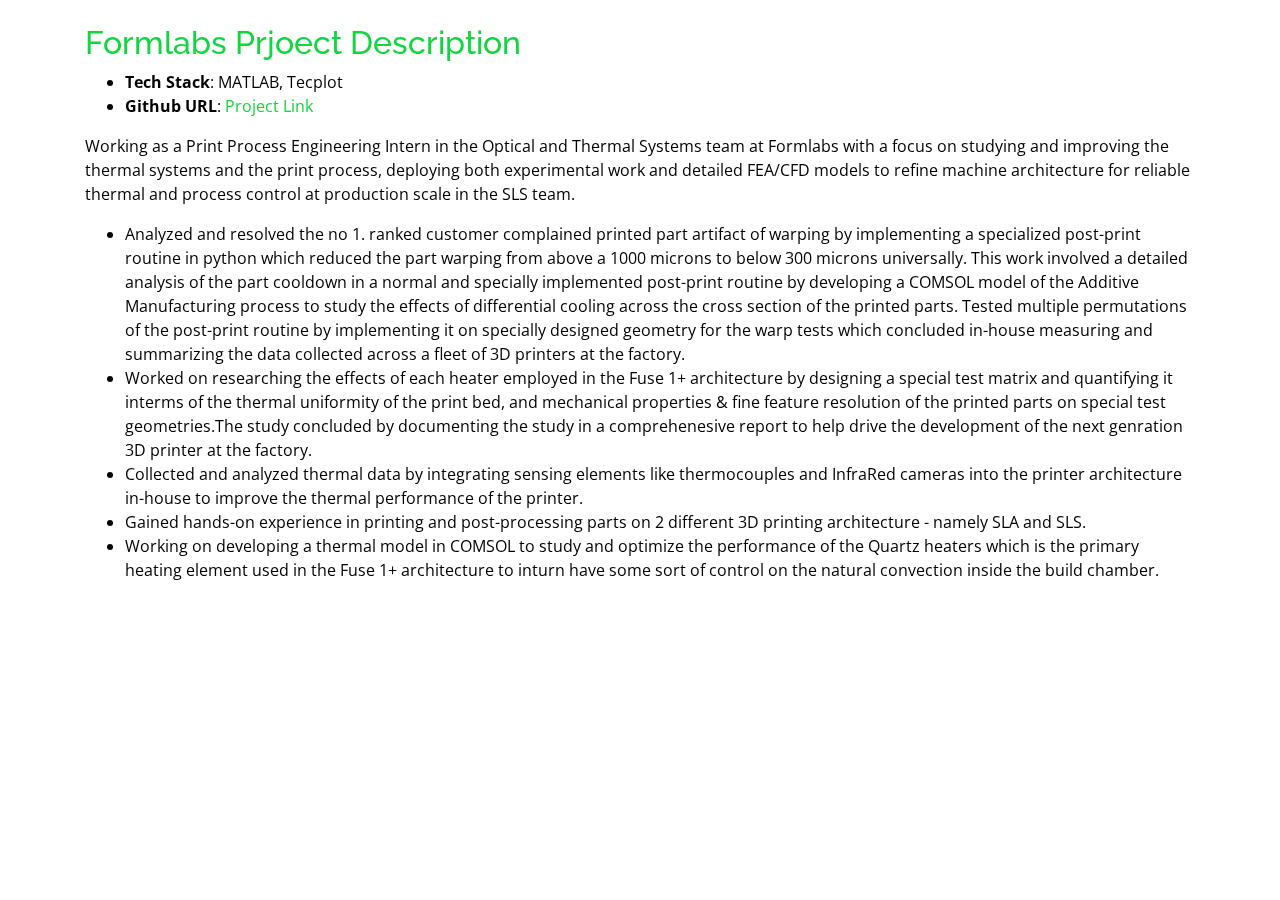
==== projects/fl.html @ 3a10393a "Update fl.html" ====
<html lang="en"><head>
  <meta charset="utf-8">
  <meta content="width=device-width, initial-scale=1.0" name="viewport">

  <title>Video Description Generator</title>
  <meta content="" name="descriptison">
  <meta content="" name="keywords">

  <!-- Favicons -->
  <link href="../assets/img/favicon.png" rel="icon">
  <link href="../assets/img/apple-touch-icon.png" rel="apple-touch-icon">

  <!-- Google Fonts -->
  <link href="https://fonts.googleapis.com/css?family=Open+Sans:300,300i,400,400i,600,600i,700,700i|Raleway:300,300i,400,400i,500,500i,600,600i,700,700i|Poppins:300,300i,400,400i,500,500i,600,600i,700,700i" rel="stylesheet">

  <!-- Vendor CSS Files -->
  <link href="../assets/vendor/bootstrap/css/bootstrap.min.css" rel="stylesheet">
  <link href="../assets/vendor/icofont/icofont.min.css" rel="stylesheet">
  <link href="../assets/vendor/remixicon/remixicon.css" rel="stylesheet">
  <link href="../assets/vendor/owl.carousel/assets/owl.carousel.min.css" rel="stylesheet">
  <link href="../assets/vendor/boxicons/css/boxicons.min.css" rel="stylesheet">
  <link href="../assets/vendor/venobox/venobox.css" rel="stylesheet">

  <!-- Template Main CSS File -->
  <link href="../assets/css/style.css" rel="stylesheet">

  <!-- =======================================================
  * Template Name: Personal - v2.2.0
  * Template URL: https://bootstrapmade.com/personal-free-resume-bootstrap-template/
  * Author: BootstrapMade.com
  * License: https://bootstrapmade.com/license/
  ======================================================== -->
</head>

<body data-gr-c-s-loaded="true">

<!-- ======= Portfolio Details ======= -->
  <main id="main">
    <div id="portfolio-details" class="portfolio-details">
      <div class="container">

        <div class="row">

          <div class="col-lg-12 portfolio-info">
            <br>
            <h2 style="color:#12d640">Formlabs Prjoect Description</h2>

              <ul>
                <li><strong>Tech Stack</strong>: MATLAB, Tecplot</li>
                <li><strong>Github URL</strong>: <a href="https://github.com/Jagannad101/SelectiveLM" target="_blank">Project Link</a></li>
              </ul>
  
                <p>
                   Working as a Print Process Engineering Intern in the Optical and Thermal Systems team at Formlabs with a focus on studying and improving the thermal systems and the print process, deploying both experimental work and detailed FEA/CFD models to refine machine architecture for reliable thermal and process control at production scale in the SLS team.           
                </p>
                <ul>
                <li>
                 Analyzed and resolved the no 1. ranked customer complained printed part artifact of warping by implementing a specialized post-print routine in python which reduced the part warping from above a 1000 microns to below 300 microns universally. This work involved a detailed analysis of the part cooldown in a normal and specially implemented post-print routine by developing a COMSOL model of the Additive Manufacturing process to study the effects of differential cooling across the cross section of the printed parts. Tested multiple permutations of the post-print routine by implementing it on specially designed geometry for the warp tests which concluded in-house measuring and summarizing the data collected across a fleet of 3D printers at the factory.
               </li>
                 
                <li>
                 Worked on researching the effects of each heater employed in the Fuse 1+ architecture by designing a special test matrix and quantifying it interms of the thermal uniformity of the print bed, and mechanical properties & fine feature resolution of the printed parts on special test geometries.The study concluded by documenting the study in a comprehenesive report to help drive the development of the next genration 3D printer at the factory. 
                </li>
                <li>
                 Collected and analyzed thermal data by integrating sensing elements like thermocouples and InfraRed cameras  into the printer architecture in-house to improve the thermal performance of the printer.
                </li>

                <li>
                  Gained hands-on experience in printing and post-processing parts on 2 different 3D printing architecture - namely SLA and SLS.
                </li>
                <li>
                 Working on developing a thermal model in COMSOL to study and optimize the performance of the Quartz heaters which is the primary heating element used in the Fuse 1+ architecture to inturn have some sort of control on the natural convection inside the build chamber.
                </li>
                
                 

          </div>

        </div>

      </div>
    </div><!-- End Portfolio Details -->
  </main><!-- End #main -->

 <!-- Vendor JS Files -->
  <script async="" src="//www.google-analytics.com/analytics.js"></script><script src="assets/vendor/jquery/jquery.min.js"></script>
  <script src="../assets/vendor/bootstrap/js/bootstrap.bundle.min.js"></script>
  <script src="../assets/vendor/jquery.easing/jquery.easing.min.js"></script>
  <script src="../assets/vendor/php-email-form/validate.js"></script>
  <script src="../assets/vendor/waypoints/jquery.waypoints.min.js"></script>
  <script src="../assets/vendor/counterup/counterup.min.js"></script>
  <script src="../assets/vendor/owl.carousel/owl.carousel.min.js"></script>
  <script src="../assets/vendor/isotope-layout/isotope.pkgd.min.js"></script>
  <script src="../assets/vendor/venobox/venobox.min.js"></script>

  <!-- Template Main JS File -->
  <script src="../assets/js/main.js"></script>

  <script>if( window.self == window.top ) { (function(i,s,o,g,r,a,m){i['GoogleAnalyticsObject']=r;i[r]=i[r]||function(){ (i[r].q=i[r].q||[]).push(arguments)},i[r].l=1*new Date();a=s.createElement(o), m=s.getElementsByTagName(o)[0];a.async=1;a.src=g;m.parentNode.insertBefore(a,m) })(window,document,'script','//www.google-analytics.com/analytics.js','ga'); ga('create', 'UA-55234356-4', 'auto'); ga('send', 'pageview'); } </script>

</body>
</html>
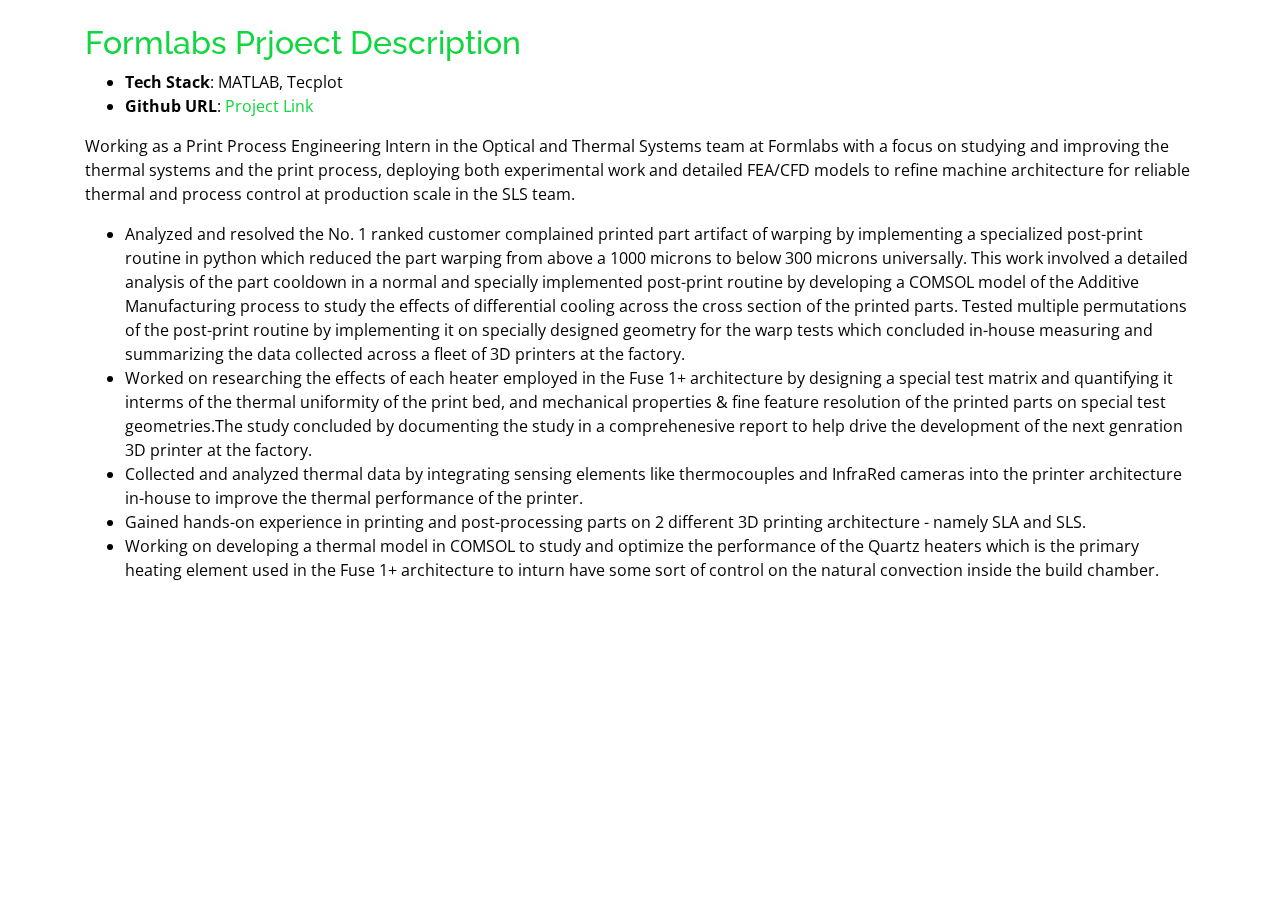
==== commit de99cc6f: "Update fl.html" ====
--- a/projects/fl.html
+++ b/projects/fl.html
@@ -55,7 +55,7 @@
                 </p>
                 <ul>
                 <li>
-                 Analyzed and resolved the no 1. ranked customer complained printed part artifact of warping by implementing a specialized post-print routine in python which reduced the part warping from above a 1000 microns to below 300 microns universally. This work involved a detailed analysis of the part cooldown in a normal and specially implemented post-print routine by developing a COMSOL model of the Additive Manufacturing process to study the effects of differential cooling across the cross section of the printed parts. Tested multiple permutations of the post-print routine by implementing it on specially designed geometry for the warp tests which concluded in-house measuring and summarizing the data collected across a fleet of 3D printers at the factory.
+                 Analyzed and resolved the No. 1 ranked customer complained printed part artifact of warping by implementing a specialized post-print routine in python which reduced the part warping from above a 1000 microns to below 300 microns universally. This work involved a detailed analysis of the part cooldown in a normal and specially implemented post-print routine by developing a COMSOL model of the Additive Manufacturing process to study the effects of differential cooling across the cross section of the printed parts. Tested multiple permutations of the post-print routine by implementing it on specially designed geometry for the warp tests which concluded in-house measuring and summarizing the data collected across a fleet of 3D printers at the factory.
                </li>
                  
                 <li>
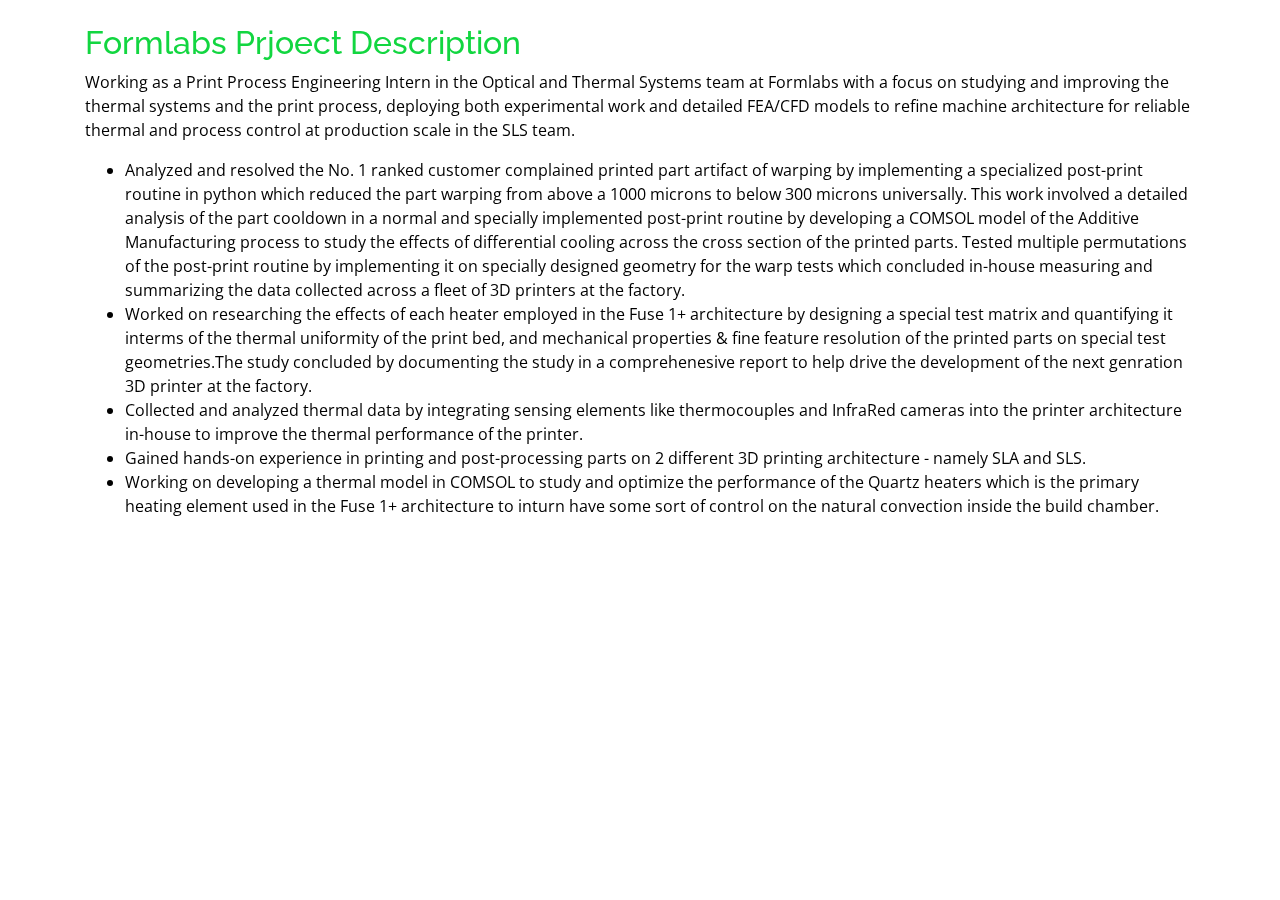
==== commit d30eb4af: "Update fl.html" ====
--- a/projects/fl.html
+++ b/projects/fl.html
@@ -45,10 +45,7 @@
             <br>
             <h2 style="color:#12d640">Formlabs Prjoect Description</h2>
 
-              <ul>
-                <li><strong>Tech Stack</strong>: MATLAB, Tecplot</li>
-                <li><strong>Github URL</strong>: <a href="https://github.com/Jagannad101/SelectiveLM" target="_blank">Project Link</a></li>
-              </ul>
+               
   
                 <p>
                    Working as a Print Process Engineering Intern in the Optical and Thermal Systems team at Formlabs with a focus on studying and improving the thermal systems and the print process, deploying both experimental work and detailed FEA/CFD models to refine machine architecture for reliable thermal and process control at production scale in the SLS team.           
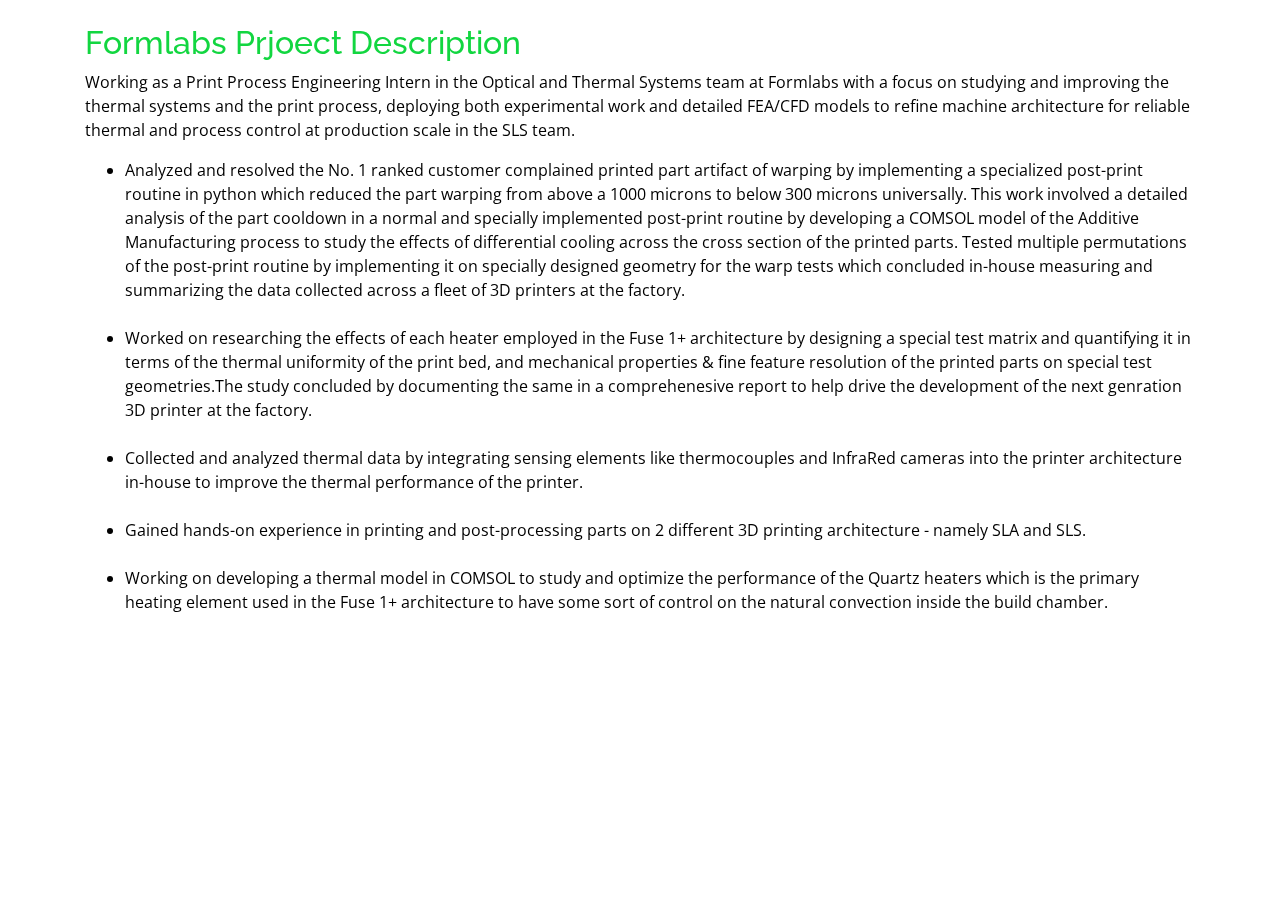
==== commit b42b347e: "Update fl.html" ====
--- a/projects/fl.html
+++ b/projects/fl.html
@@ -54,19 +54,27 @@
                 <li>
                  Analyzed and resolved the No. 1 ranked customer complained printed part artifact of warping by implementing a specialized post-print routine in python which reduced the part warping from above a 1000 microns to below 300 microns universally. This work involved a detailed analysis of the part cooldown in a normal and specially implemented post-print routine by developing a COMSOL model of the Additive Manufacturing process to study the effects of differential cooling across the cross section of the printed parts. Tested multiple permutations of the post-print routine by implementing it on specially designed geometry for the warp tests which concluded in-house measuring and summarizing the data collected across a fleet of 3D printers at the factory.
                </li>
+               <br>
                  
                 <li>
-                 Worked on researching the effects of each heater employed in the Fuse 1+ architecture by designing a special test matrix and quantifying it interms of the thermal uniformity of the print bed, and mechanical properties & fine feature resolution of the printed parts on special test geometries.The study concluded by documenting the study in a comprehenesive report to help drive the development of the next genration 3D printer at the factory. 
+                 Worked on researching the effects of each heater employed in the Fuse 1+ architecture by designing a special test matrix and quantifying it in terms of the thermal uniformity of the print bed, and mechanical properties & fine feature resolution of the printed parts on special test geometries.The study concluded by documenting the same in a comprehenesive report to help drive the development of the next genration 3D printer at the factory. 
                 </li>
+
+                <br>
                 <li>
                  Collected and analyzed thermal data by integrating sensing elements like thermocouples and InfraRed cameras  into the printer architecture in-house to improve the thermal performance of the printer.
                 </li>
 
+                <br>
+
                 <li>
                   Gained hands-on experience in printing and post-processing parts on 2 different 3D printing architecture - namely SLA and SLS.
                 </li>
+
+                <br>
+                
                 <li>
-                 Working on developing a thermal model in COMSOL to study and optimize the performance of the Quartz heaters which is the primary heating element used in the Fuse 1+ architecture to inturn have some sort of control on the natural convection inside the build chamber.
+                 Working on developing a thermal model in COMSOL to study and optimize the performance of the Quartz heaters which is the primary heating element used in the Fuse 1+ architecture to have some sort of control on the natural convection inside the build chamber.
                 </li>
                 
                  
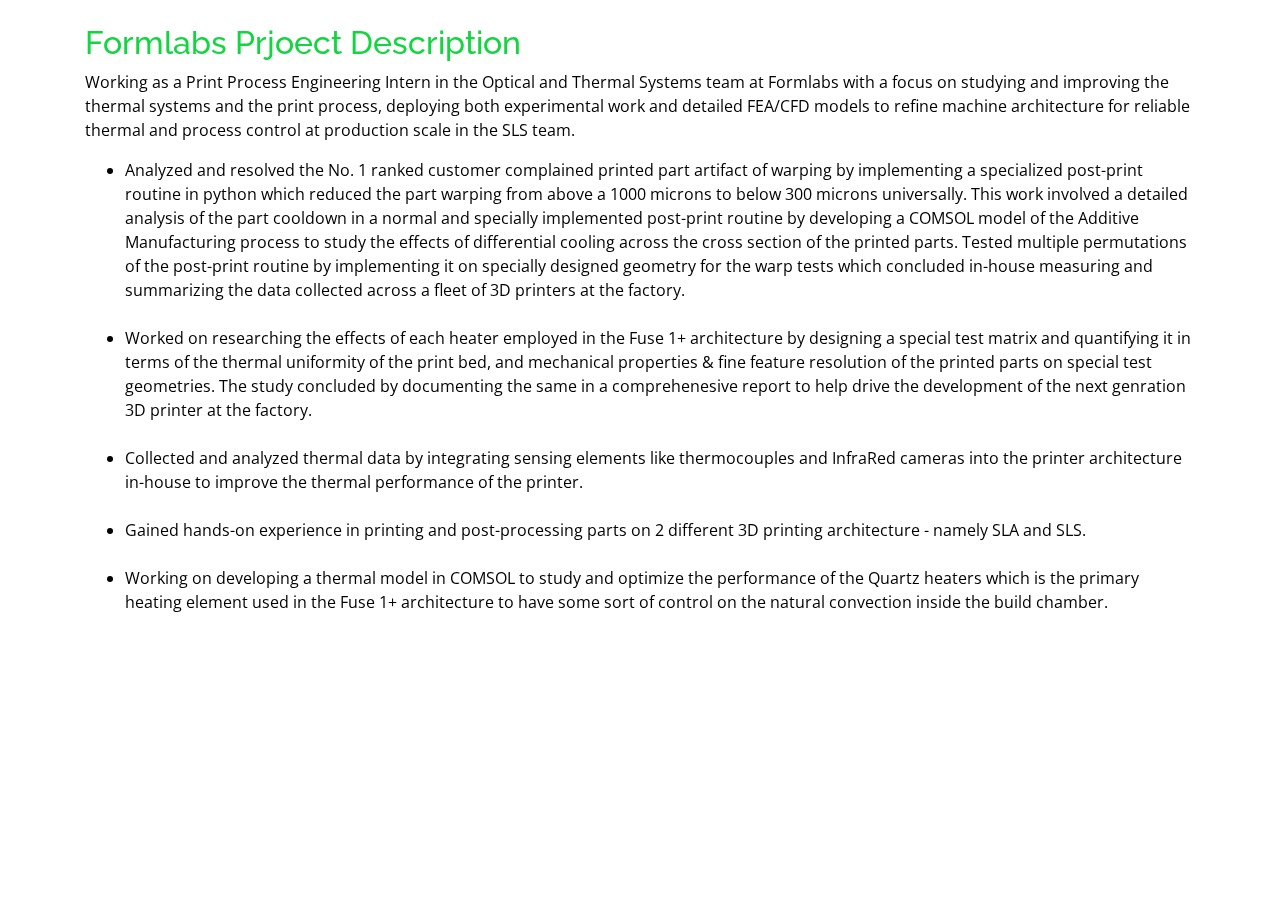
==== commit fa306a41: "Update fl.html" ====
--- a/projects/fl.html
+++ b/projects/fl.html
@@ -57,7 +57,7 @@
                <br>
                  
                 <li>
-                 Worked on researching the effects of each heater employed in the Fuse 1+ architecture by designing a special test matrix and quantifying it in terms of the thermal uniformity of the print bed, and mechanical properties & fine feature resolution of the printed parts on special test geometries.The study concluded by documenting the same in a comprehenesive report to help drive the development of the next genration 3D printer at the factory. 
+                 Worked on researching the effects of each heater employed in the Fuse 1+ architecture by designing a special test matrix and quantifying it in terms of the thermal uniformity of the print bed, and mechanical properties & fine feature resolution of the printed parts on special test geometries. The study concluded by documenting the same in a comprehenesive report to help drive the development of the next genration 3D printer at the factory. 
                 </li>
 
                 <br>
@@ -72,7 +72,7 @@
                 </li>
 
                 <br>
-                
+
                 <li>
                  Working on developing a thermal model in COMSOL to study and optimize the performance of the Quartz heaters which is the primary heating element used in the Fuse 1+ architecture to have some sort of control on the natural convection inside the build chamber.
                 </li>
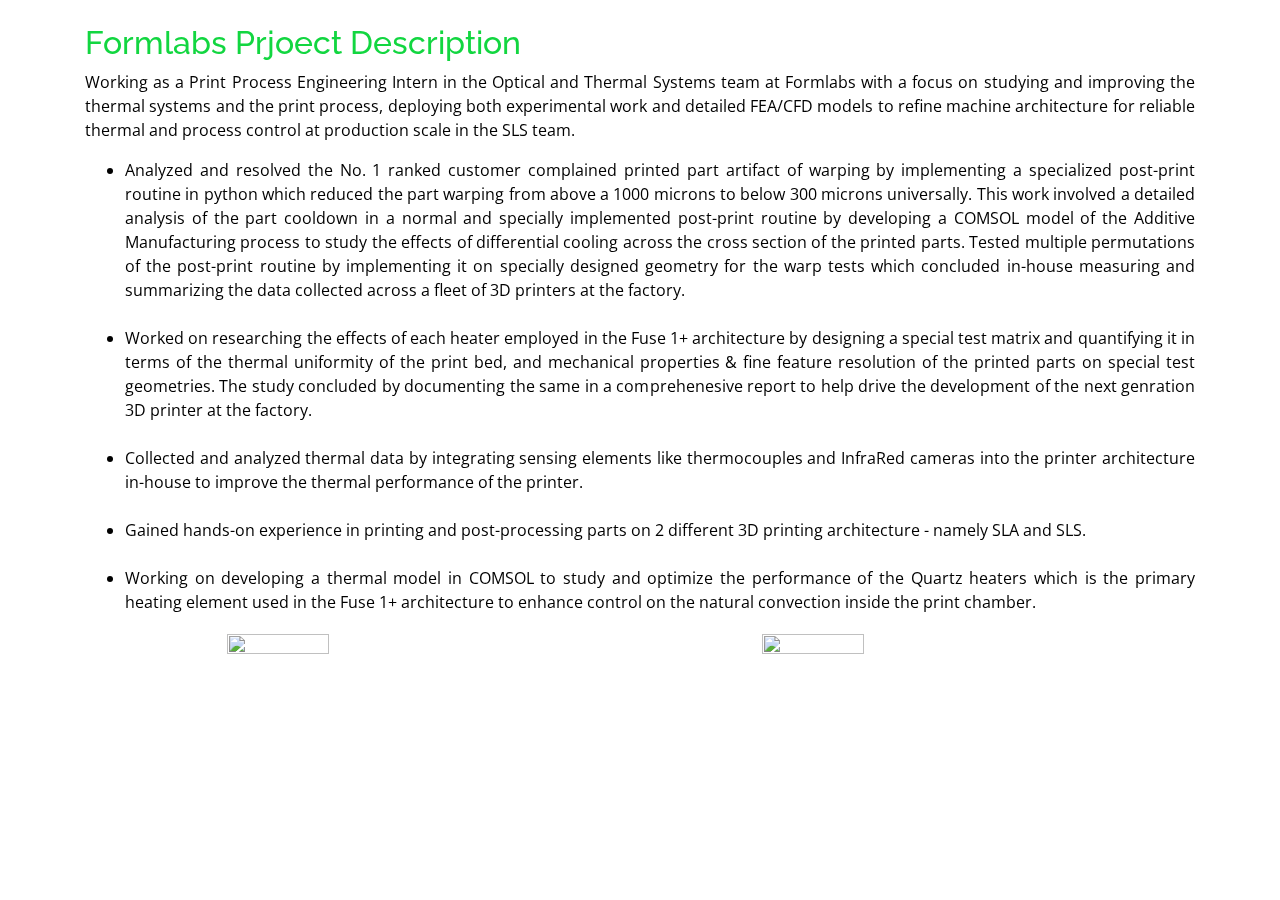
==== commit 80820576: "Images" ====
--- a/projects/fl.html
+++ b/projects/fl.html
@@ -74,8 +74,14 @@
                 <br>
 
                 <li>
-                 Working on developing a thermal model in COMSOL to study and optimize the performance of the Quartz heaters which is the primary heating element used in the Fuse 1+ architecture to have some sort of control on the natural convection inside the build chamber.
+                 Working on developing a thermal model in COMSOL to study and optimize the performance of the Quartz heaters which is the primary heating element used in the Fuse 1+ architecture to enhance control on the natural convection inside the print chamber.
                 </li>
+
+                <div class="prjImgContainer">
+                <img src="../assets/img/project/Performance_tests.jpg" alt="">
+                <img src="../assets/img/project/Curling.jpg" alt="">
+              
+               </div>
                 
                  
 
--- a/assets/css/style.css
+++ b/assets/css/style.css
@@ -59,7 +59,7 @@
 
 #header.header-tops {
   background: transparent;
-  background-image: url('../img/background/js-background.png');
+  background-image: url('../img/background/js-background-silver.png');
   background-repeat: no-repeat;
   background-attachment: fixed;
   background-position: top 30px right 0;
@@ -845,6 +845,7 @@
   flex-direction: column;
   justify-content: center;
   align-items: center;
+  text-align: justify;
 }
 
 .portfolio .portfolio-wrap .portfolio-info::before {
@@ -1182,4 +1183,22 @@
 .icon-box {
   color:#fff;
   cursor: pointer;
+}
+
+/* .overlay-atag {
+  width: 100%;
+  height: 100%;
+  position: absolute;
+} */
+
+.portfolio-info p, .portfolio-info li {
+  text-align: justify;
+}
+
+.filter-project.last-item {
+  left: auto!important;
+}
+
+.portfolio-container {
+  justify-content: center;
 }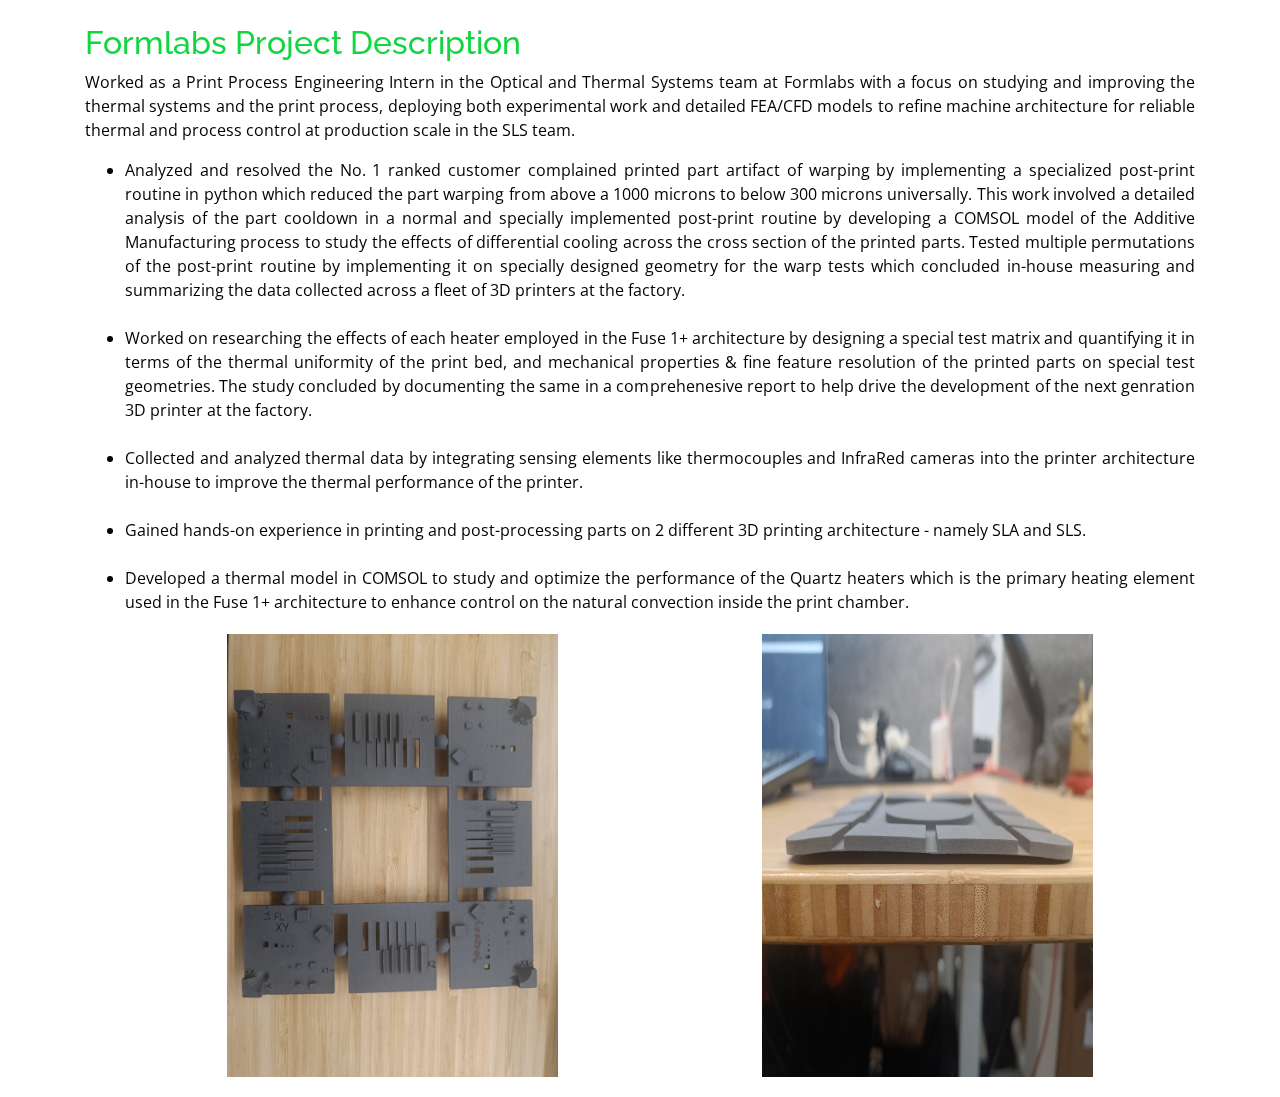
==== commit 3168c503: "Update fl.html" ====
--- a/projects/fl.html
+++ b/projects/fl.html
@@ -43,12 +43,12 @@
 
           <div class="col-lg-12 portfolio-info">
             <br>
-            <h2 style="color:#12d640">Formlabs Prjoect Description</h2>
+            <h2 style="color:#12d640">Formlabs Project Description</h2>
 
                
   
                 <p>
-                   Working as a Print Process Engineering Intern in the Optical and Thermal Systems team at Formlabs with a focus on studying and improving the thermal systems and the print process, deploying both experimental work and detailed FEA/CFD models to refine machine architecture for reliable thermal and process control at production scale in the SLS team.           
+                   Worked as a Print Process Engineering Intern in the Optical and Thermal Systems team at Formlabs with a focus on studying and improving the thermal systems and the print process, deploying both experimental work and detailed FEA/CFD models to refine machine architecture for reliable thermal and process control at production scale in the SLS team.           
                 </p>
                 <ul>
                 <li>
@@ -74,7 +74,7 @@
                 <br>
 
                 <li>
-                 Working on developing a thermal model in COMSOL to study and optimize the performance of the Quartz heaters which is the primary heating element used in the Fuse 1+ architecture to enhance control on the natural convection inside the print chamber.
+                 Developed a thermal model in COMSOL to study and optimize the performance of the Quartz heaters which is the primary heating element used in the Fuse 1+ architecture to enhance control on the natural convection inside the print chamber.
                 </li>
 
                 <div class="prjImgContainer">
--- a/assets/css/style.css
+++ b/assets/css/style.css
@@ -210,7 +210,7 @@
 }
 
 .mobile-nav-toggle i {
-  color: #fff;
+  color: #929292;
 }
 
 .mobile-nav {
@@ -312,6 +312,13 @@
   #header.header-top h1 {
     font-size: 26px;
   }
+  #header.header-tops {
+    background-position: top 50px center;
+    background-size: 150px auto;
+  }
+  .col-lg-12.edu-logo-wrap {
+    flex-direction: column;
+  }
 }
 
 /*--------------------------------------------------------------
@@ -484,6 +491,7 @@
 }
 #skills .icon-box p {
   display: flex;
+  flex-wrap: wrap;
 }
 
 #skills .icon-box p img {
@@ -1201,4 +1209,8 @@
 
 .portfolio-container {
   justify-content: center;
+}
+
+#experience .icon-box li {
+  text-align: justify;
 }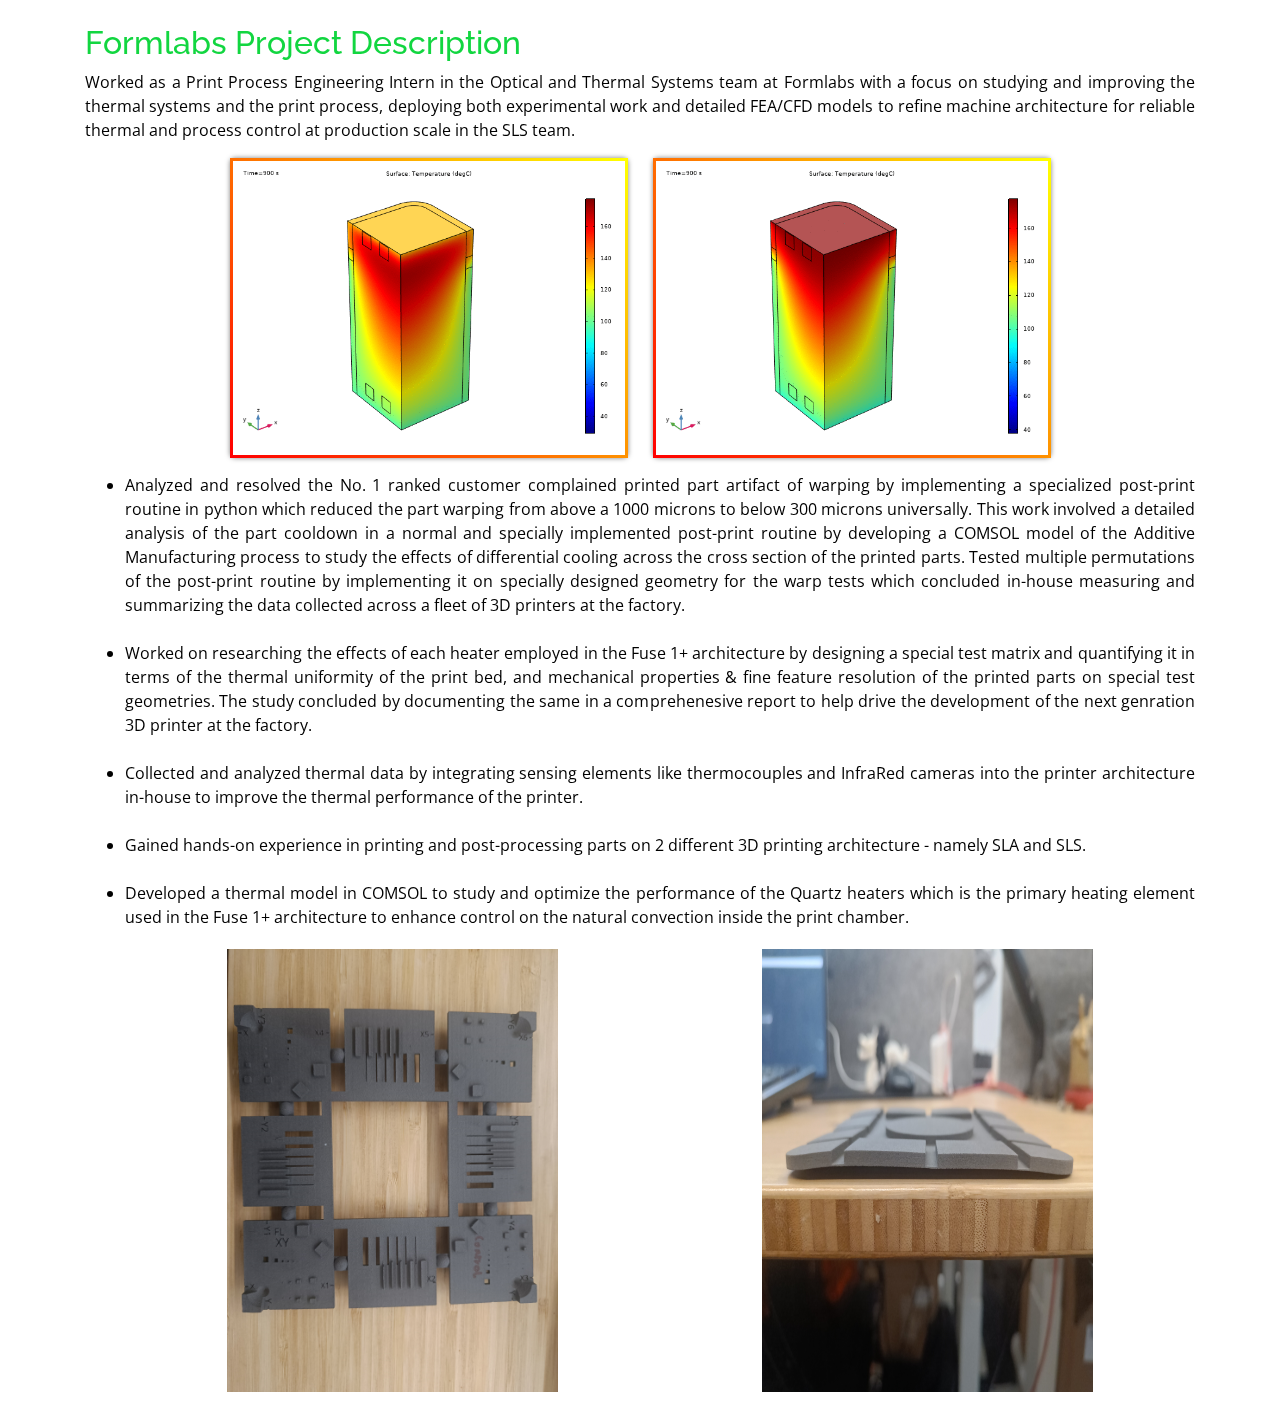
==== commit a3fddde1: "gif added" ====
--- a/projects/fl.html
+++ b/projects/fl.html
@@ -50,6 +50,10 @@
                 <p>
                    Worked as a Print Process Engineering Intern in the Optical and Thermal Systems team at Formlabs with a focus on studying and improving the thermal systems and the print process, deploying both experimental work and detailed FEA/CFD models to refine machine architecture for reliable thermal and process control at production scale in the SLS team.           
                 </p>
+                <div class="image-block">
+                  <img src="../assets/img/project/Normal_cooldown_transient.gif" alt="">
+                  <img src="../assets/img/project/Ramped_cooldown_transient.gif" alt="">
+                </div>
                 <ul>
                 <li>
                  Analyzed and resolved the No. 1 ranked customer complained printed part artifact of warping by implementing a specialized post-print routine in python which reduced the part warping from above a 1000 microns to below 300 microns universally. This work involved a detailed analysis of the part cooldown in a normal and specially implemented post-print routine by developing a COMSOL model of the Additive Manufacturing process to study the effects of differential cooling across the cross section of the printed parts. Tested multiple permutations of the post-print routine by implementing it on specially designed geometry for the warp tests which concluded in-house measuring and summarizing the data collected across a fleet of 3D printers at the factory.
--- a/assets/css/style.css
+++ b/assets/css/style.css
@@ -1213,4 +1213,19 @@
 
 #experience .icon-box li {
   text-align: justify;
+}
+
+.image-block {
+  display: flex;
+  height: 300px;
+  justify-content: center;
+  gap: 25px;
+  margin-bottom: 15px;
+}
+
+.image-block img {
+  border: 3px solid;
+  border-image: linear-gradient(45deg, red, yellow) 1;
+  border-radius: 5px;
+  box-shadow: 0px 0px 5px rgba(0,0,0,0.5);
 }